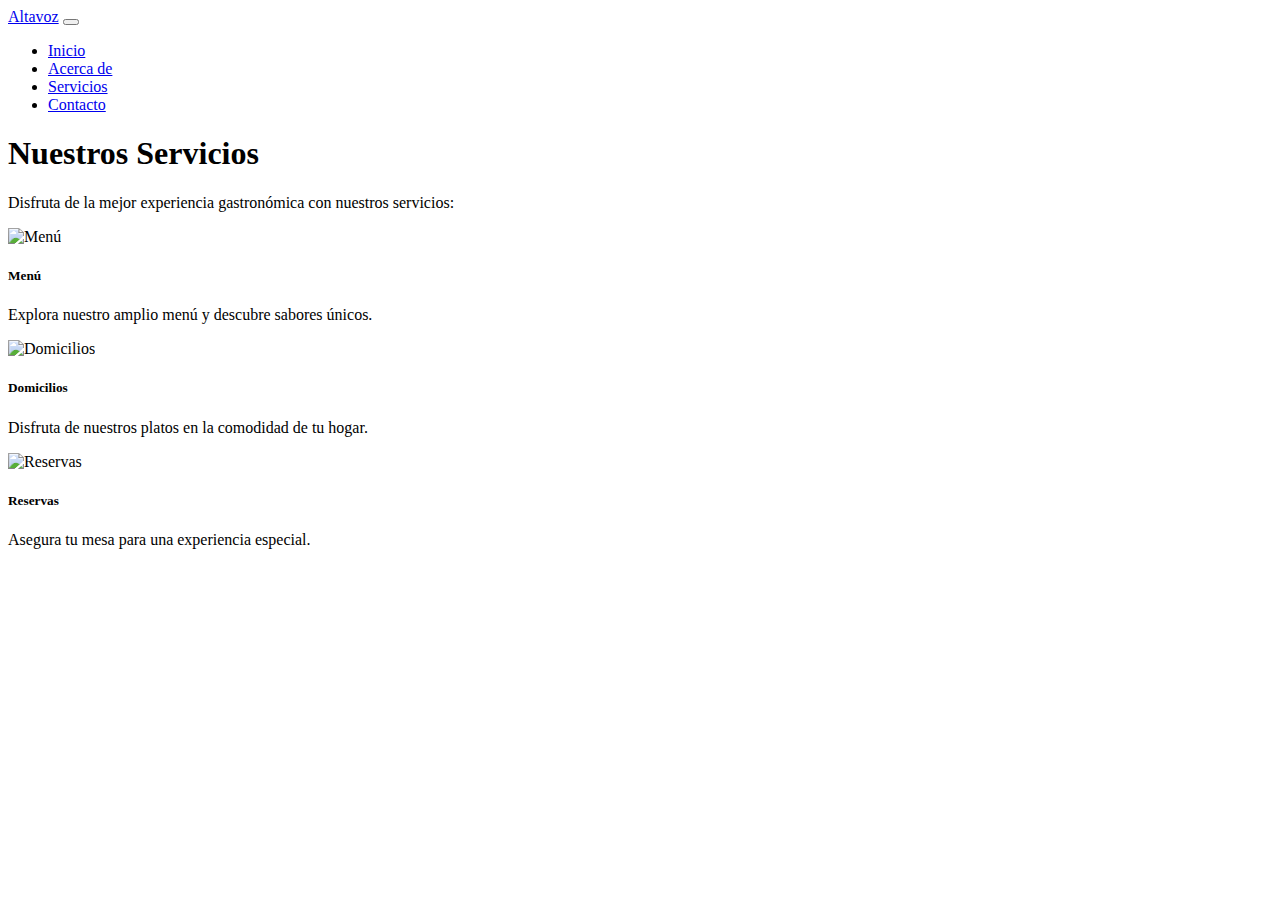
==== services.html @ 64fd8593 "html contactos y servicios" ====
<!DOCTYPE html>
<html lang="es">
<head>
  <meta charset="UTF-8">
  <meta name="viewport" content="width=device-width, initial-scale=1.0">
  <title>Altavoz - Servicios</title>
  <link href="https://cdn.jsdelivr.net/npm/bootstrap@5.2.0-beta1/dist/css/bootstrap.min.css" rel="stylesheet" integrity="sha384-0evHe/X+R7YkIZDRvuzKMRqM+OrBnVFBL6DOitfPri4tjfHxaWutUpFmBp4vmVor" crossorigin="anonymous">
  <link rel="stylesheet" href="styles.css">
</head>
<body>
  <header>
    <nav class="navbar navbar-expand-lg navbar-dark bg-dark">
      <div class="container-fluid">
        <a class="navbar-brand" href="#">Altavoz</a>
        <button class="navbar-toggler" type="button" data-bs-toggle="collapse" data-bs-target="#navbarNav" aria-controls="navbarNav" aria-expanded="false" aria-label="Toggle navigation">
          <span class="navbar-toggler-icon"></span>
        </button>
        <div class="collapse navbar-collapse" id="navbarNav">
          <ul class="navbar-nav">
            <li class="nav-item">
              <a class="nav-link" href="index.html">Inicio</a>
            </li>
            <li class="nav-item">
              <a class="nav-link" href="about.html">Acerca de</a>
            </li>
            <li class="nav-item">
              <a class="nav-link active" href="services.html">Servicios</a>
            </li>
            <li class="nav-item">
              <a class="nav-link" href="contact.html">Contacto</a>
            </li>
          </ul>
        </div>
      </div>
    </nav>
  </header>

  <section class="main-section">
    <div class="container">
      <h1>Nuestros Servicios</h1>
      <p>Disfruta de la mejor experiencia gastronómica con nuestros servicios:</p>

      <div class="row">
        <div class="col-md-4">
          <div class="card">
            <img src="..." class="card-img-top" alt="Menú"> 
            <div class="card-body">
              <h5 class="card-title">Menú</h5>
              <p class="card-text">Explora nuestro amplio menú y descubre sabores únicos.</p>
            </div>
          </div>
        </div>
        <div class="col-md-4">
          <div class="card">
            <img src="..." class="card-img-top" alt="Domicilios"> 
            <div class="card-body">
              <h5 class="card-title">Domicilios</h5>
              <p class="card-text">Disfruta de nuestros platos en la comodidad de tu hogar.</p>
            </div>
          </div>
        </div>
        <div class="col-md-4">
          <div class="card">
            <img src="..." class="card-img-top" alt="Reservas"> 
            <div class="card-body">
              <h5 class="card-title">Reservas</h5>
              <p class="card-text">Asegura tu mesa para una experiencia especial.</p>
            </div>
          </div>
        </div>
      </div>

    </div>
  </section>

  <footer class="bg-dark text-white py-4">
    </footer>

  <script src="https://cdn.jsdelivr.net/npm/@popperjs/core@2.11.6/dist/umd/popper.min.js" integrity="sha384-jOaV84r+wR+Fz2l87T7L+FmsG0L8fyCZZ81bSg8PpiRQ3b+eHclJxDizLw3S
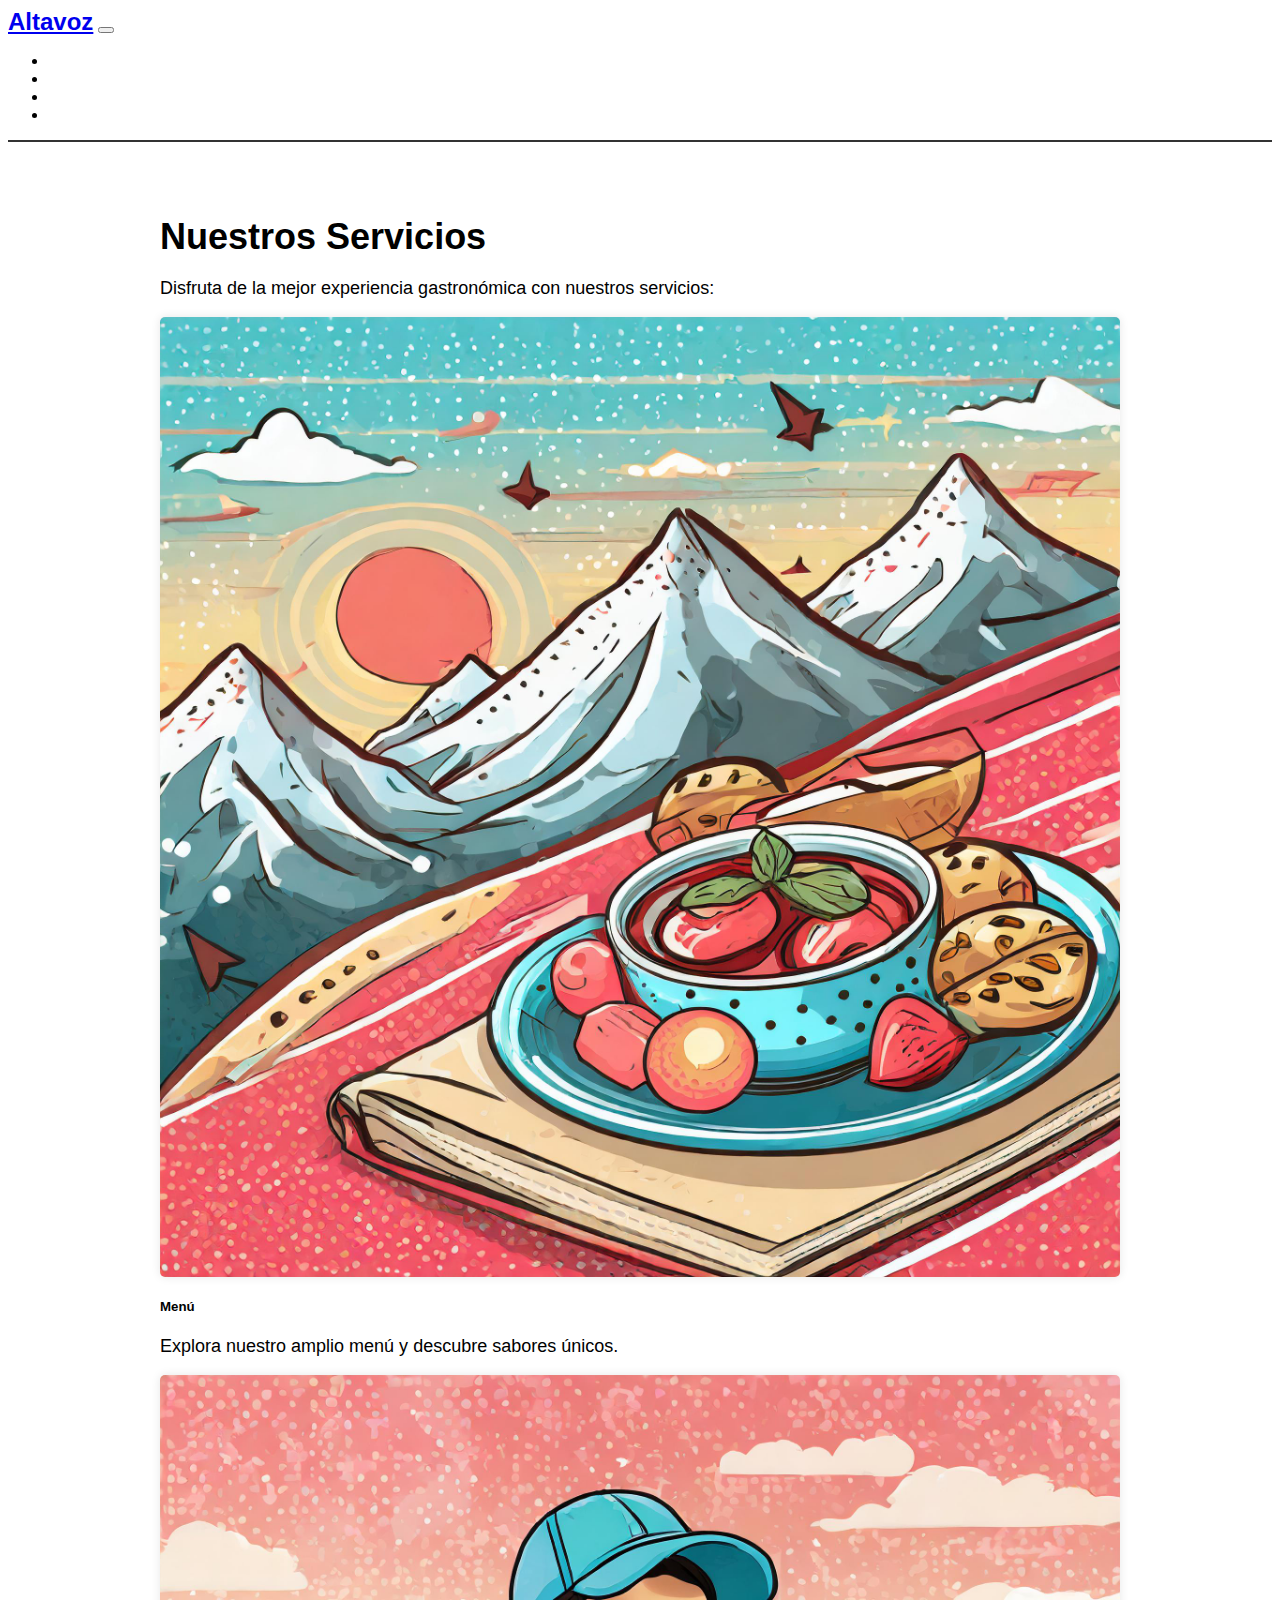
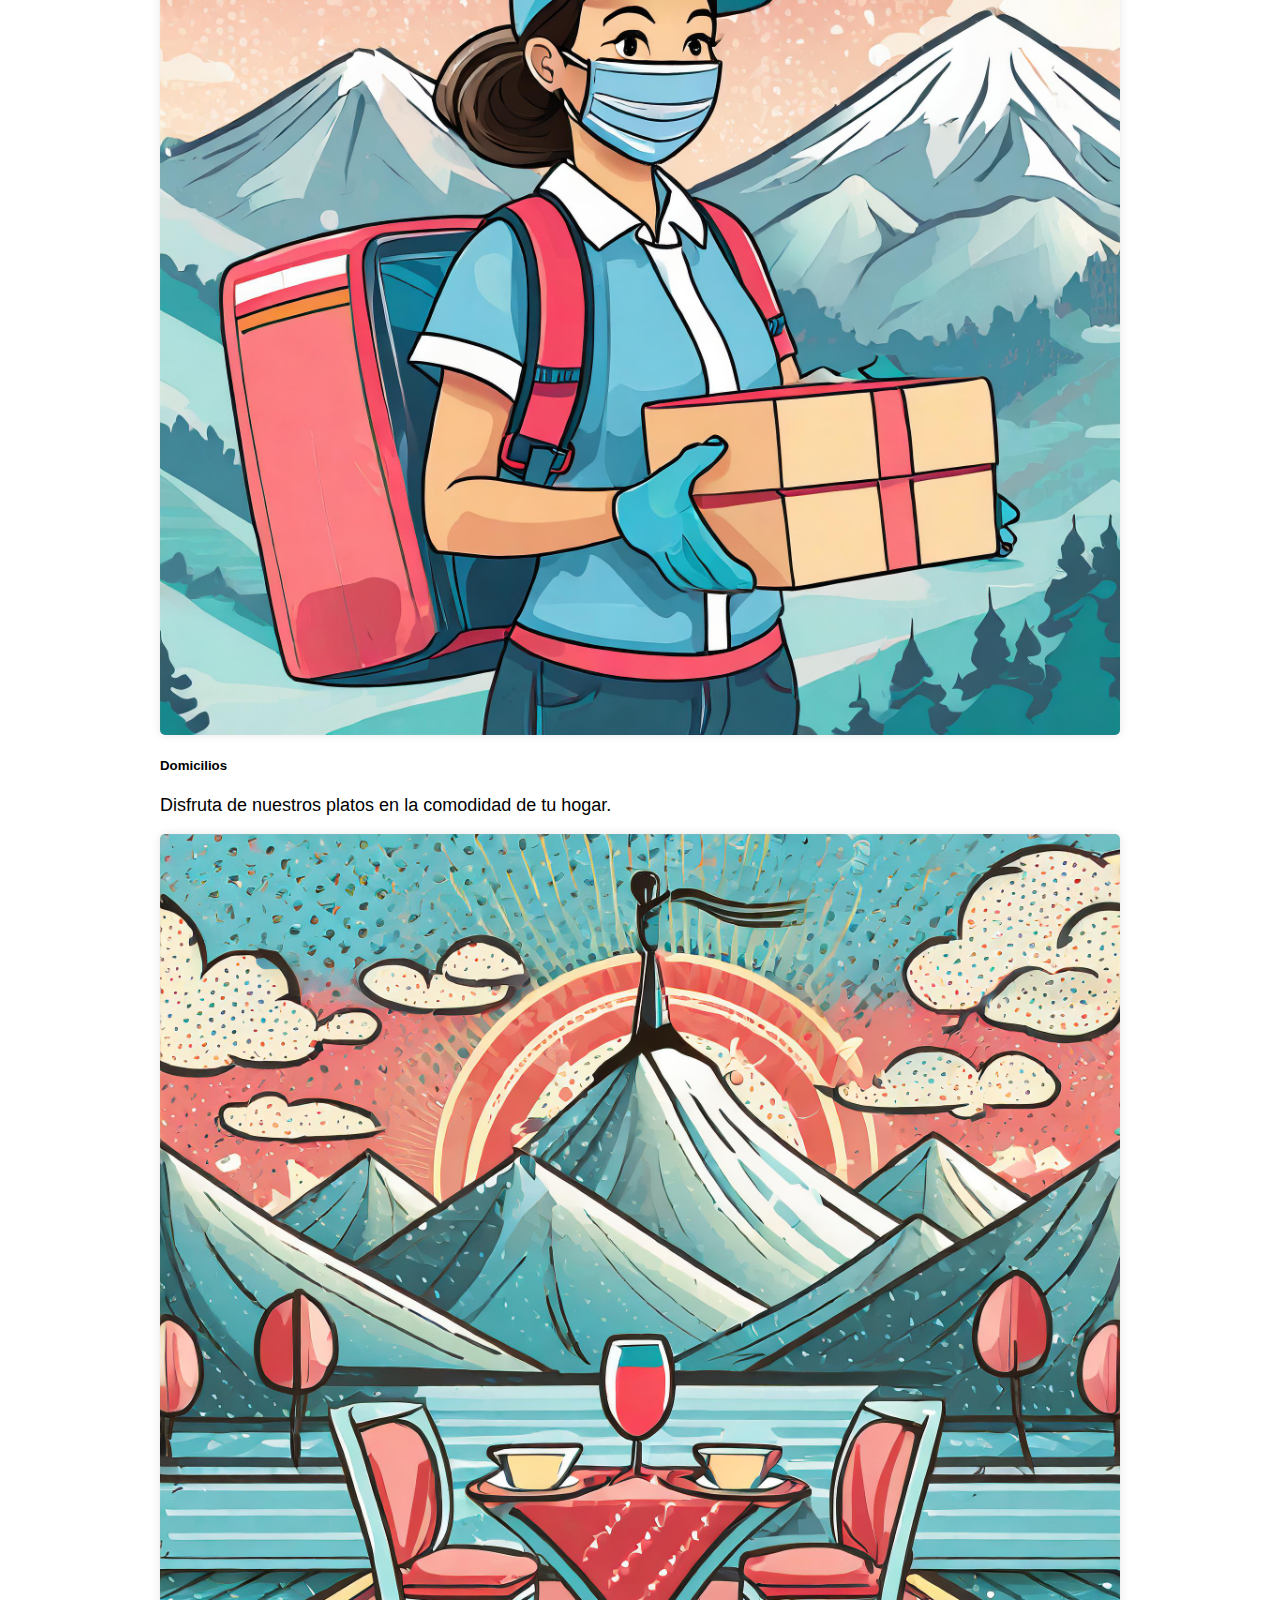
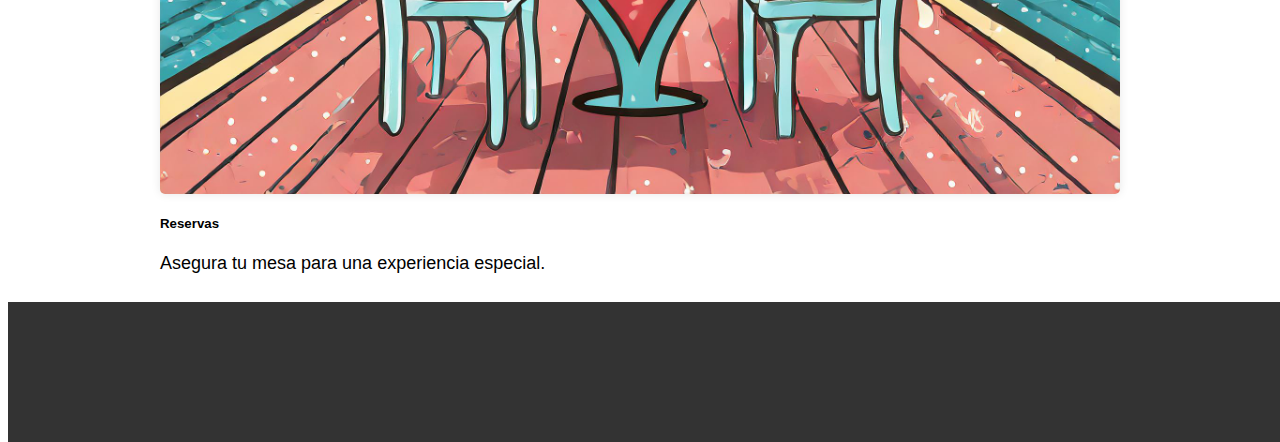
==== commit d954a8af: "se añaden imagenes" ====
--- a/services.html
+++ b/services.html
@@ -43,7 +43,7 @@
       <div class="row">
         <div class="col-md-4">
           <div class="card">
-            <img src="..." class="card-img-top" alt="Menú"> 
+            <img src="img/maicol.jpg" class="card-img-top" alt="Menú"> 
             <div class="card-body">
               <h5 class="card-title">Menú</h5>
               <p class="card-text">Explora nuestro amplio menú y descubre sabores únicos.</p>
@@ -52,7 +52,7 @@
         </div>
         <div class="col-md-4">
           <div class="card">
-            <img src="..." class="card-img-top" alt="Domicilios"> 
+            <img src="img/domiciolios.jpg" class="card-img-top" alt="Domicilios"> 
             <div class="card-body">
               <h5 class="card-title">Domicilios</h5>
               <p class="card-text">Disfruta de nuestros platos en la comodidad de tu hogar.</p>
@@ -61,7 +61,7 @@
         </div>
         <div class="col-md-4">
           <div class="card">
-            <img src="..." class="card-img-top" alt="Reservas"> 
+            <img src="img/reservar.jpg" class="card-img-top" alt="Reservas"> 
             <div class="card-body">
               <h5 class="card-title">Reservas</h5>
               <p class="card-text">Asegura tu mesa para una experiencia especial.</p>
--- a/styles.css
+++ b/styles.css
@@ -0,0 +1,77 @@
+/* Estilos generales */
+html {
+    position: relative;
+    min-height: 100%;
+}
+body {
+    margin-bottom: 100px; /* Altura del footer */
+    font-family: Arial, sans-serif;
+}
+
+.container {
+    max-width: 960px;
+    margin: 0 auto;
+}
+
+/* Estilos para la barra de navegación */
+
+.navbar {
+    border-bottom: 2px solid #333;
+}
+
+.navbar-brand {
+    font-size: 24px;
+    font-weight: bold;
+}
+
+.navbar-nav .nav-link {
+    color: #fff;
+}
+
+.navbar-nav .nav-link:hover {
+    color: #ccc;
+}
+
+/* Estilos para la sección principal */
+
+.main-section {
+    padding: 50px 0;
+    background-color: #fff;
+}
+.main-section img {
+    max-width: 100%;
+    height: auto;
+    display: block;
+    margin: 0 auto;
+    border-radius: 5px;
+    box-shadow: 0px 0px 10px rgba(0, 0, 0, 0.1); /* Sombra suave */
+}
+.container h1 {
+    font-size: 36px;
+    margin-bottom: 20px;
+}
+
+.container p {
+    font-size: 18px;
+}
+
+/* Estilos para el pie de página */
+
+footer {
+    background-color: #333;
+    color: #fff;
+    padding: 20px 0;
+    position: absolute;
+    bottom: 0;
+    width: 100%;
+    height: 100px; /* Altura del footer */
+}
+
+.contact-info p {
+    margin-bottom: 10px;
+}
+
+.social-links a {
+    color: #fff;
+    margin-left: 10px;
+}
